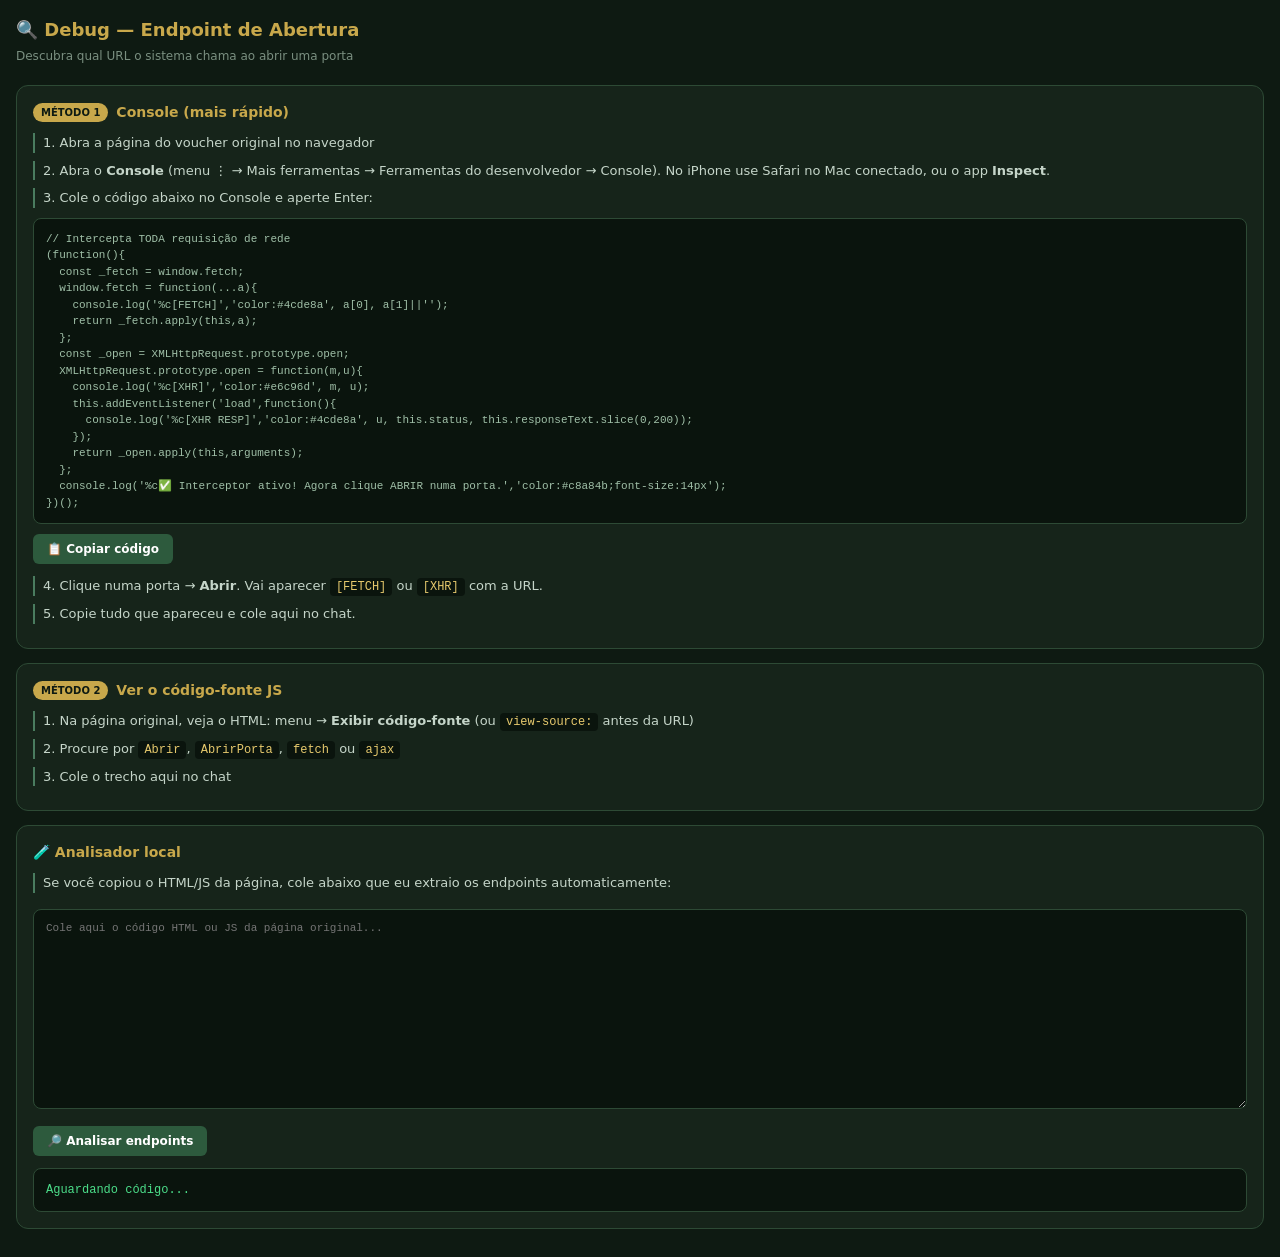
==== debug.html @ e99236bf "tool: página de debug para capturar endpoint de abertura" ====
<!DOCTYPE html>
<html lang="pt-BR">
<head>
<meta charset="UTF-8"/>
<meta name="viewport" content="width=device-width,initial-scale=1"/>
<title>Debug — Capturar Endpoint de Abertura</title>
<style>
*{box-sizing:border-box;margin:0;padding:0;font-family:system-ui,-apple-system,sans-serif}
body{background:#0e1a12;color:#e8f0ea;padding:16px;line-height:1.5}
h1{font-size:18px;color:#c8a84b;margin-bottom:4px}
.sub{font-size:12px;color:#7a8f80;margin-bottom:20px}
.card{background:#16241a;border:1px solid #2d4a35;border-radius:12px;padding:16px;margin-bottom:14px}
.card h2{font-size:14px;color:#c8a84b;margin-bottom:10px;display:flex;align-items:center;gap:8px}
.step{font-size:13px;color:#c5d5c9;margin-bottom:8px;padding-left:8px;border-left:2px solid #4a7c5f}
code{background:#0a140d;padding:2px 6px;border-radius:4px;color:#e6c96d;font-size:12px;font-family:ui-monospace,monospace;word-break:break-all}
.snippet{background:#0a140d;border:1px solid #2d4a35;border-radius:8px;padding:12px;margin-top:10px;font-family:ui-monospace,monospace;font-size:11px;color:#a0c0a8;white-space:pre-wrap;word-break:break-all;position:relative}
.copy-btn{background:#2d5a3d;color:#fff;border:none;border-radius:6px;padding:8px 14px;font-size:12px;font-weight:600;cursor:pointer;margin-top:10px}
.copy-btn:active{transform:scale(.96)}
textarea{width:100%;min-height:200px;background:#0a140d;border:1px solid #2d4a35;border-radius:8px;padding:12px;color:#a0c0a8;font-family:ui-monospace,monospace;font-size:11px;margin-top:8px;resize:vertical}
.out{background:#0a140d;border:1px solid #2d4a35;border-radius:8px;padding:12px;margin-top:12px;font-family:ui-monospace,monospace;font-size:12px;color:#4cde8a;white-space:pre-wrap;word-break:break-all;min-height:40px}
.badge{display:inline-block;background:#c8a84b;color:#0e1a12;font-size:10px;font-weight:700;border-radius:20px;padding:2px 8px}
.warn{background:#3a2a16;border:1px solid #6b5020;border-radius:8px;padding:10px;font-size:12px;color:#e6c96d;margin-top:10px}
</style>
</head>
<body>

<h1>🔍 Debug — Endpoint de Abertura</h1>
<div class="sub">Descubra qual URL o sistema chama ao abrir uma porta</div>

<div class="card">
  <h2><span class="badge">MÉTODO 1</span> Console (mais rápido)</h2>
  <div class="step">1. Abra a página do voucher original no navegador</div>
  <div class="step">2. Abra o <strong>Console</strong> (menu ⋮ → Mais ferramentas → Ferramentas do desenvolvedor → Console). No iPhone use Safari no Mac conectado, ou o app <strong>Inspect</strong>.</div>
  <div class="step">3. Cole o código abaixo no Console e aperte Enter:</div>
  <div class="snippet" id="snippet1">// Intercepta TODA requisição de rede
(function(){
  const _fetch = window.fetch;
  window.fetch = function(...a){
    console.log('%c[FETCH]','color:#4cde8a', a[0], a[1]||'');
    return _fetch.apply(this,a);
  };
  const _open = XMLHttpRequest.prototype.open;
  XMLHttpRequest.prototype.open = function(m,u){
    console.log('%c[XHR]','color:#e6c96d', m, u);
    this.addEventListener('load',function(){
      console.log('%c[XHR RESP]','color:#4cde8a', u, this.status, this.responseText.slice(0,200));
    });
    return _open.apply(this,arguments);
  };
  console.log('%c✅ Interceptor ativo! Agora clique ABRIR numa porta.','color:#c8a84b;font-size:14px');
})();</div>
  <button class="copy-btn" onclick="copyText('snippet1')">📋 Copiar código</button>
  <div class="step" style="margin-top:12px">4. Clique numa porta → <strong>Abrir</strong>. Vai aparecer <code>[FETCH]</code> ou <code>[XHR]</code> com a URL.</div>
  <div class="step">5. Copie tudo que apareceu e cole aqui no chat.</div>
</div>

<div class="card">
  <h2><span class="badge">MÉTODO 2</span> Ver o código-fonte JS</h2>
  <div class="step">1. Na página original, veja o HTML: menu → <strong>Exibir código-fonte</strong> (ou <code>view-source:</code> antes da URL)</div>
  <div class="step">2. Procure por <code>Abrir</code>, <code>AbrirPorta</code>, <code>fetch</code> ou <code>ajax</code></div>
  <div class="step">3. Cole o trecho aqui no chat</div>
</div>

<div class="card">
  <h2>🧪 Analisador local</h2>
  <div class="step">Se você copiou o HTML/JS da página, cole abaixo que eu extraio os endpoints automaticamente:</div>
  <textarea id="input" placeholder="Cole aqui o código HTML ou JS da página original..."></textarea>
  <button class="copy-btn" onclick="analyze()">🔎 Analisar endpoints</button>
  <div class="out" id="output">Aguardando código...</div>
</div>

<script>
function copyText(id){
  const t = document.getElementById(id).textContent;
  navigator.clipboard.writeText(t).then(()=>{
    event.target.textContent = '✅ Copiado!';
    setTimeout(()=>event.target.textContent='📋 Copiar código', 1500);
  });
}

function analyze(){
  const code = document.getElementById('input').value;
  const out = document.getElementById('output');
  if(!code.trim()){ out.textContent='Cole algum código primeiro.'; return; }

  const found = new Set();

  // URLs em fetch/ajax/xhr
  const patterns = [
    /fetch\s*\(\s*['"`]([^'"`]+)['"`]/gi,
    /url\s*:\s*['"`]([^'"`]+)['"`]/gi,
    /\.open\s*\(\s*['"`]\w+['"`]\s*,\s*['"`]([^'"`]+)['"`]/gi,
    /\$\.(get|post|ajax)\s*\(\s*['"`]([^'"`]+)['"`]/gi,
    /action\s*=\s*['"`]([^'"`]+)['"`]/gi,
    /(\/CartaoVisitante\/\w+)/gi,
    /(\/[A-Za-z]+\/(Abrir|Open|Porta|Door)\w*)/gi,
    /(https?:\/\/[^\s'"`<>]+)/gi,
  ];

  patterns.forEach(re=>{
    let m;
    while((m = re.exec(code))!==null){
      const url = m[m.length-1] || m[1];
      if(url && url.length > 2 && !url.startsWith('data:') && !/\.(css|png|jpg|svg|woff|ico)/i.test(url)){
        found.add(url);
      }
    }
  });

  // Nomes de função relacionados a abrir
  const funcs = [];
  const fre = /function\s+(\w*(?:abrir|open|porta|door)\w*)/gi;
  let fm;
  while((fm = fre.exec(code))!==null){ funcs.push(fm[1]); }

  let result = '';
  if(found.size){
    result += '🎯 ENDPOINTS ENCONTRADOS:\n';
    [...found].forEach(u=> result += '  • '+u+'\n');
  } else {
    result += '⚠️ Nenhuma URL clara encontrada.\n';
  }
  if(funcs.length){
    result += '\n🔧 FUNÇÕES DE ABERTURA:\n';
    funcs.forEach(f=> result += '  • '+f+'()\n');
  }
  result += '\n📋 Copie isso e cole no chat.';
  out.textContent = result;
}
</script>
</body>
</html>
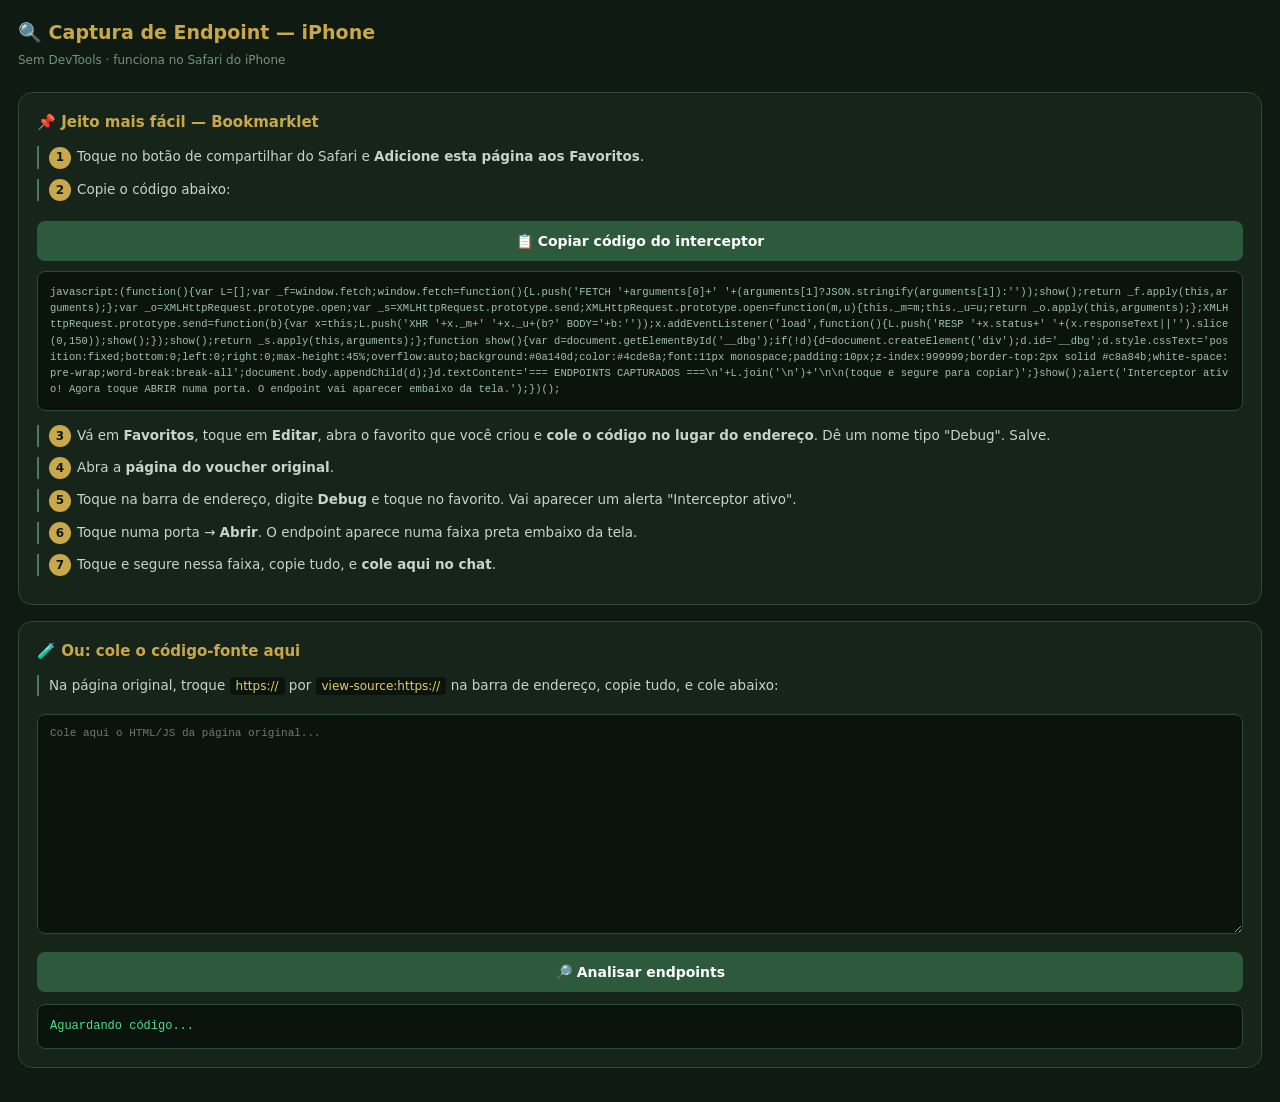
==== commit f79432bf: "tool: debug com bookmarklet para iPhone (sem DevTools)" ====
--- a/debug.html
+++ b/debug.html
@@ -3,129 +3,80 @@
 <head>
 <meta charset="UTF-8"/>
 <meta name="viewport" content="width=device-width,initial-scale=1"/>
-<title>Debug — Capturar Endpoint de Abertura</title>
+<title>Debug — Captura no iPhone</title>
 <style>
 *{box-sizing:border-box;margin:0;padding:0;font-family:system-ui,-apple-system,sans-serif}
-body{background:#0e1a12;color:#e8f0ea;padding:16px;line-height:1.5}
-h1{font-size:18px;color:#c8a84b;margin-bottom:4px}
-.sub{font-size:12px;color:#7a8f80;margin-bottom:20px}
-.card{background:#16241a;border:1px solid #2d4a35;border-radius:12px;padding:16px;margin-bottom:14px}
-.card h2{font-size:14px;color:#c8a84b;margin-bottom:10px;display:flex;align-items:center;gap:8px}
-.step{font-size:13px;color:#c5d5c9;margin-bottom:8px;padding-left:8px;border-left:2px solid #4a7c5f}
-code{background:#0a140d;padding:2px 6px;border-radius:4px;color:#e6c96d;font-size:12px;font-family:ui-monospace,monospace;word-break:break-all}
-.snippet{background:#0a140d;border:1px solid #2d4a35;border-radius:8px;padding:12px;margin-top:10px;font-family:ui-monospace,monospace;font-size:11px;color:#a0c0a8;white-space:pre-wrap;word-break:break-all;position:relative}
-.copy-btn{background:#2d5a3d;color:#fff;border:none;border-radius:6px;padding:8px 14px;font-size:12px;font-weight:600;cursor:pointer;margin-top:10px}
-.copy-btn:active{transform:scale(.96)}
-textarea{width:100%;min-height:200px;background:#0a140d;border:1px solid #2d4a35;border-radius:8px;padding:12px;color:#a0c0a8;font-family:ui-monospace,monospace;font-size:11px;margin-top:8px;resize:vertical}
+body{background:#0e1a12;color:#e8f0ea;padding:18px;line-height:1.55}
+h1{font-size:19px;color:#c8a84b;margin-bottom:4px}
+.sub{font-size:12px;color:#7a8f80;margin-bottom:22px}
+.card{background:#16241a;border:1px solid #2d4a35;border-radius:14px;padding:18px;margin-bottom:16px}
+.card h2{font-size:15px;color:#c8a84b;margin-bottom:12px}
+.step{font-size:13.5px;color:#c5d5c9;margin-bottom:10px;padding-left:10px;border-left:2px solid #4a7c5f}
+code{background:#0a140d;padding:2px 6px;border-radius:4px;color:#e6c96d;font-size:12px;word-break:break-all}
+.bm{display:block;background:linear-gradient(135deg,#2d5a3d,#4a7c5f);color:#fff;text-align:center;text-decoration:none;font-weight:700;font-size:16px;border-radius:12px;padding:16px;margin:14px 0;box-shadow:0 6px 20px rgba(45,90,61,.4)}
+.big{font-size:15px;color:#e6c96d;font-weight:600;margin:12px 0 6px}
+textarea{width:100%;min-height:220px;background:#0a140d;border:1px solid #2d4a35;border-radius:8px;padding:12px;color:#a0c0a8;font-family:ui-monospace,monospace;font-size:11px;margin-top:8px;resize:vertical}
+.copy-btn{background:#2d5a3d;color:#fff;border:none;border-radius:8px;padding:12px 18px;font-size:14px;font-weight:600;cursor:pointer;margin-top:10px;width:100%}
+.copy-btn:active{transform:scale(.97)}
 .out{background:#0a140d;border:1px solid #2d4a35;border-radius:8px;padding:12px;margin-top:12px;font-family:ui-monospace,monospace;font-size:12px;color:#4cde8a;white-space:pre-wrap;word-break:break-all;min-height:40px}
-.badge{display:inline-block;background:#c8a84b;color:#0e1a12;font-size:10px;font-weight:700;border-radius:20px;padding:2px 8px}
-.warn{background:#3a2a16;border:1px solid #6b5020;border-radius:8px;padding:10px;font-size:12px;color:#e6c96d;margin-top:10px}
+.snippet{background:#0a140d;border:1px solid #2d4a35;border-radius:8px;padding:12px;margin-top:10px;font-family:ui-monospace,monospace;font-size:10.5px;color:#a0c0a8;white-space:pre-wrap;word-break:break-all}
+.num{display:inline-flex;width:22px;height:22px;background:#c8a84b;color:#0e1a12;border-radius:50%;align-items:center;justify-content:center;font-weight:700;font-size:12px;margin-right:6px}
 </style>
 </head>
 <body>
 
-<h1>🔍 Debug — Endpoint de Abertura</h1>
-<div class="sub">Descubra qual URL o sistema chama ao abrir uma porta</div>
+<h1>🔍 Captura de Endpoint — iPhone</h1>
+<div class="sub">Sem DevTools · funciona no Safari do iPhone</div>
 
 <div class="card">
-  <h2><span class="badge">MÉTODO 1</span> Console (mais rápido)</h2>
-  <div class="step">1. Abra a página do voucher original no navegador</div>
-  <div class="step">2. Abra o <strong>Console</strong> (menu ⋮ → Mais ferramentas → Ferramentas do desenvolvedor → Console). No iPhone use Safari no Mac conectado, ou o app <strong>Inspect</strong>.</div>
-  <div class="step">3. Cole o código abaixo no Console e aperte Enter:</div>
-  <div class="snippet" id="snippet1">// Intercepta TODA requisição de rede
-(function(){
-  const _fetch = window.fetch;
-  window.fetch = function(...a){
-    console.log('%c[FETCH]','color:#4cde8a', a[0], a[1]||'');
-    return _fetch.apply(this,a);
-  };
-  const _open = XMLHttpRequest.prototype.open;
-  XMLHttpRequest.prototype.open = function(m,u){
-    console.log('%c[XHR]','color:#e6c96d', m, u);
-    this.addEventListener('load',function(){
-      console.log('%c[XHR RESP]','color:#4cde8a', u, this.status, this.responseText.slice(0,200));
-    });
-    return _open.apply(this,arguments);
-  };
-  console.log('%c✅ Interceptor ativo! Agora clique ABRIR numa porta.','color:#c8a84b;font-size:14px');
-})();</div>
-  <button class="copy-btn" onclick="copyText('snippet1')">📋 Copiar código</button>
-  <div class="step" style="margin-top:12px">4. Clique numa porta → <strong>Abrir</strong>. Vai aparecer <code>[FETCH]</code> ou <code>[XHR]</code> com a URL.</div>
-  <div class="step">5. Copie tudo que apareceu e cole aqui no chat.</div>
+  <h2>📌 Jeito mais fácil — Bookmarklet</h2>
+  <div class="step"><span class="num">1</span>Toque no botão de compartilhar do Safari e <strong>Adicione esta página aos Favoritos</strong>.</div>
+  <div class="step"><span class="num">2</span>Copie o código abaixo:</div>
+  <button class="copy-btn" onclick="copyBM()">📋 Copiar código do interceptor</button>
+  <div class="snippet" id="bmcode">javascript:(function(){var L=[];var _f=window.fetch;window.fetch=function(){L.push('FETCH '+arguments[0]+' '+(arguments[1]?JSON.stringify(arguments[1]):''));show();return _f.apply(this,arguments);};var _o=XMLHttpRequest.prototype.open;var _s=XMLHttpRequest.prototype.send;XMLHttpRequest.prototype.open=function(m,u){this._m=m;this._u=u;return _o.apply(this,arguments);};XMLHttpRequest.prototype.send=function(b){var x=this;L.push('XHR '+x._m+' '+x._u+(b?' BODY='+b:''));x.addEventListener('load',function(){L.push('RESP '+x.status+' '+(x.responseText||'').slice(0,150));show();});show();return _s.apply(this,arguments);};function show(){var d=document.getElementById('__dbg');if(!d){d=document.createElement('div');d.id='__dbg';d.style.cssText='position:fixed;bottom:0;left:0;right:0;max-height:45%;overflow:auto;background:#0a140d;color:#4cde8a;font:11px monospace;padding:10px;z-index:999999;border-top:2px solid #c8a84b;white-space:pre-wrap;word-break:break-all';document.body.appendChild(d);}d.textContent='=== ENDPOINTS CAPTURADOS ===\n'+L.join('\n')+'\n\n(toque e segure para copiar)';}show();alert('Interceptor ativo! Agora toque ABRIR numa porta. O endpoint vai aparecer embaixo da tela.');})();</div>
+  <div class="step" style="margin-top:14px"><span class="num">3</span>Vá em <strong>Favoritos</strong>, toque em <strong>Editar</strong>, abra o favorito que você criou e <strong>cole o código no lugar do endereço</strong>. Dê um nome tipo "Debug". Salve.</div>
+  <div class="step"><span class="num">4</span>Abra a <strong>página do voucher original</strong>.</div>
+  <div class="step"><span class="num">5</span>Toque na barra de endereço, digite <strong>Debug</strong> e toque no favorito. Vai aparecer um alerta "Interceptor ativo".</div>
+  <div class="step"><span class="num">6</span>Toque numa porta → <strong>Abrir</strong>. O endpoint aparece numa faixa preta embaixo da tela.</div>
+  <div class="step"><span class="num">7</span>Toque e segure nessa faixa, copie tudo, e <strong>cole aqui no chat</strong>.</div>
 </div>
 
 <div class="card">
-  <h2><span class="badge">MÉTODO 2</span> Ver o código-fonte JS</h2>
-  <div class="step">1. Na página original, veja o HTML: menu → <strong>Exibir código-fonte</strong> (ou <code>view-source:</code> antes da URL)</div>
-  <div class="step">2. Procure por <code>Abrir</code>, <code>AbrirPorta</code>, <code>fetch</code> ou <code>ajax</code></div>
-  <div class="step">3. Cole o trecho aqui no chat</div>
-</div>
-
-<div class="card">
-  <h2>🧪 Analisador local</h2>
-  <div class="step">Se você copiou o HTML/JS da página, cole abaixo que eu extraio os endpoints automaticamente:</div>
-  <textarea id="input" placeholder="Cole aqui o código HTML ou JS da página original..."></textarea>
+  <h2>🧪 Ou: cole o código-fonte aqui</h2>
+  <div class="step">Na página original, troque <code>https://</code> por <code>view-source:https://</code> na barra de endereço, copie tudo, e cole abaixo:</div>
+  <textarea id="input" placeholder="Cole aqui o HTML/JS da página original..."></textarea>
   <button class="copy-btn" onclick="analyze()">🔎 Analisar endpoints</button>
   <div class="out" id="output">Aguardando código...</div>
 </div>
 
 <script>
-function copyText(id){
-  const t = document.getElementById(id).textContent;
+function copyBM(){
+  const t = document.getElementById('bmcode').textContent;
   navigator.clipboard.writeText(t).then(()=>{
-    event.target.textContent = '✅ Copiado!';
-    setTimeout(()=>event.target.textContent='📋 Copiar código', 1500);
+    event.target.textContent='✅ Copiado! Agora crie o favorito';
+    setTimeout(()=>event.target.textContent='📋 Copiar código do interceptor',2000);
   });
 }
-
 function analyze(){
-  const code = document.getElementById('input').value;
-  const out = document.getElementById('output');
-  if(!code.trim()){ out.textContent='Cole algum código primeiro.'; return; }
-
-  const found = new Set();
-
-  // URLs em fetch/ajax/xhr
-  const patterns = [
+  const code=document.getElementById('input').value;
+  const out=document.getElementById('output');
+  if(!code.trim()){out.textContent='Cole algum código primeiro.';return;}
+  const found=new Set();
+  const patterns=[
     /fetch\s*\(\s*['"`]([^'"`]+)['"`]/gi,
     /url\s*:\s*['"`]([^'"`]+)['"`]/gi,
     /\.open\s*\(\s*['"`]\w+['"`]\s*,\s*['"`]([^'"`]+)['"`]/gi,
     /\$\.(get|post|ajax)\s*\(\s*['"`]([^'"`]+)['"`]/gi,
-    /action\s*=\s*['"`]([^'"`]+)['"`]/gi,
     /(\/CartaoVisitante\/\w+)/gi,
     /(\/[A-Za-z]+\/(Abrir|Open|Porta|Door)\w*)/gi,
-    /(https?:\/\/[^\s'"`<>]+)/gi,
   ];
-
-  patterns.forEach(re=>{
-    let m;
-    while((m = re.exec(code))!==null){
-      const url = m[m.length-1] || m[1];
-      if(url && url.length > 2 && !url.startsWith('data:') && !/\.(css|png|jpg|svg|woff|ico)/i.test(url)){
-        found.add(url);
-      }
-    }
-  });
-
-  // Nomes de função relacionados a abrir
-  const funcs = [];
-  const fre = /function\s+(\w*(?:abrir|open|porta|door)\w*)/gi;
-  let fm;
-  while((fm = fre.exec(code))!==null){ funcs.push(fm[1]); }
-
-  let result = '';
-  if(found.size){
-    result += '🎯 ENDPOINTS ENCONTRADOS:\n';
-    [...found].forEach(u=> result += '  • '+u+'\n');
-  } else {
-    result += '⚠️ Nenhuma URL clara encontrada.\n';
-  }
-  if(funcs.length){
-    result += '\n🔧 FUNÇÕES DE ABERTURA:\n';
-    funcs.forEach(f=> result += '  • '+f+'()\n');
-  }
-  result += '\n📋 Copie isso e cole no chat.';
-  out.textContent = result;
+  patterns.forEach(re=>{let m;while((m=re.exec(code))!==null){const u=m[m.length-1]||m[1];if(u&&u.length>2&&!/\.(css|png|jpg|svg|woff|ico)/i.test(u))found.add(u);}});
+  const funcs=[];const fre=/function\s+(\w*(?:abrir|open|porta|door)\w*)/gi;let fm;while((fm=fre.exec(code))!==null)funcs.push(fm[1]);
+  let r='';
+  if(found.size){r+='🎯 ENDPOINTS:\n';[...found].forEach(u=>r+='  • '+u+'\n');}else r+='⚠️ Nenhuma URL clara.\n';
+  if(funcs.length){r+='\n🔧 FUNÇÕES:\n';funcs.forEach(f=>r+='  • '+f+'()\n');}
+  r+='\n📋 Cole isso no chat.';
+  out.textContent=r;
 }
 </script>
 </body>
